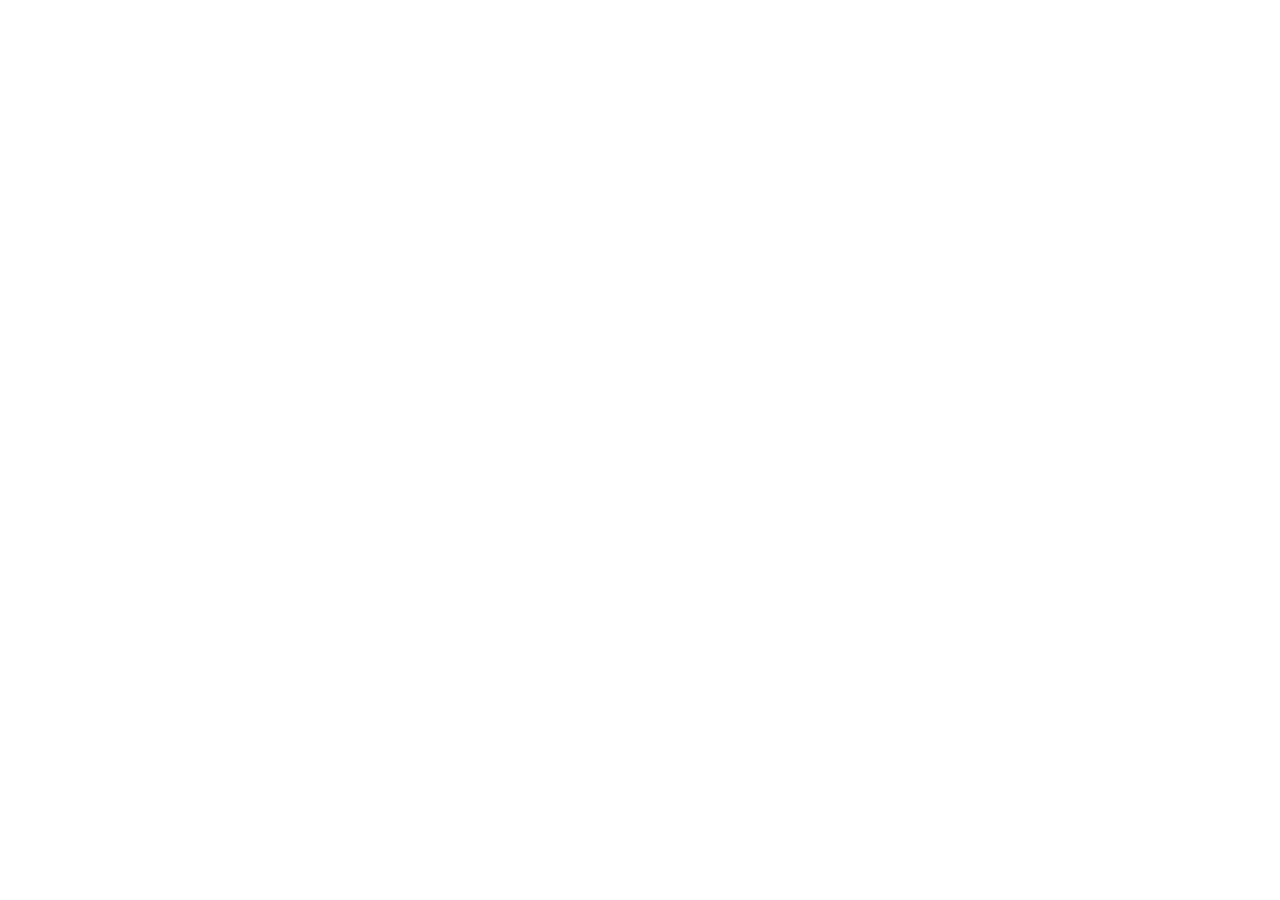
==== index.html @ 981e5749 "css" ====
<!DOCTYPE html>
<html lang="pt-br
">
<head>
    <meta charset="UTF-8">
    <meta name="viewport" content="width=device-width, initial-scale=1.0">
    <link rel="shortcut icon" href="favicon.ico" type="image/x-icon">
    <title>Projeto Redes Sociais</title>
    <link rel="stylesheet" href="estilos.css">
    
</head>
<body>
    <main>
        <section id="telefone">

        </section>
        <section id="redes-sociais">
            
        </section>
    </main>
</body>
</html>
---- estilos.css ----
@charset "UTF-8";
*{
    margin: 0px;
    padding: 0px;
    font-family: Arial, Helvetica, sans-serif;
}
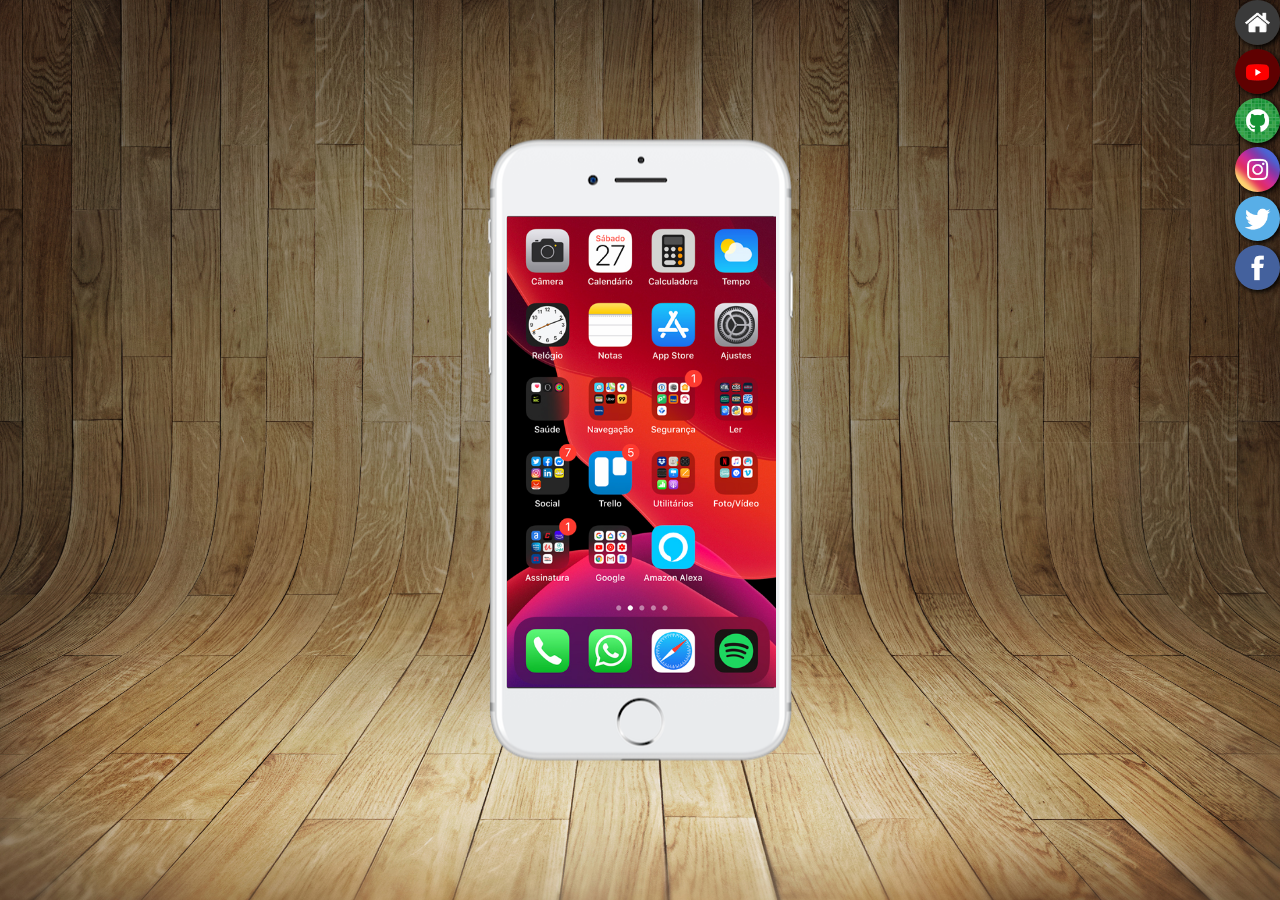
==== commit 45632be1: "css and html update" ====
--- a/index.html
+++ b/index.html
@@ -12,10 +12,16 @@
 <body>
     <main>
         <section id="telefone">
-
+            <iframe src="home.html" name="tela" id="tela" frameborder="0">Seu navegador não é compativel</iframe>
         </section>
-        <section id="redes-sociais">
-            
+        <section id="redes">
+            <a href="#" target="tela"><img src="imgs/imagens/logo-home.jpg" alt="home" class="logo"></a> <br>
+            <a href="#" target="tela"><img src="imgs/imagens/logo-youtube.jpg" alt="youtube" class="logo"></a>
+            <br>
+            <a href="#" target="tela"><img src="imgs/imagens/logo-github.jpg" alt="github" class="logo"></a><br>
+            <a href="#" target="tela"><img src="imgs/imagens/logo-instagram.jpg" alt="instagram" class="logo"></a><br>
+            <a href="#" target="tela"><img src="imgs/imagens/logo-twitter.jpg" alt="twitter" class="logo"></a><br>
+            <a href="#" target="tela"><img src="imgs/imagens/logo-facebook.jpg" alt="facebook" class="logo"></a><br>
         </section>
     </main>
 </body>
--- a/estilos.css
+++ b/estilos.css
@@ -3,4 +3,52 @@
     margin: 0px;
     padding: 0px;
     font-family: Arial, Helvetica, sans-serif;
+}
+
+html,body{
+    height: 100vh;
+    width: 100vw;
+    background: url(imgs/imagens/fundo-madeira.jpg) top center no-repeat fixed;
+    background-size: cover;
+
+}
+main{
+    height: 100vh;
+    position: relative;
+}
+
+section#telefone{
+    position: absolute;
+    top: 50%;
+    left: 50%;
+    transform: translate(-50%, -50%);
+    height: 627px;
+    width: 310px;
+    background: url(imgs/imagens/frame-iphone.png) no-repeat;
+}
+
+iframe#tela{
+   position: relative;
+   top: 80px;
+   left: 22px;
+   width: 269px;
+   height: 471px;
+}
+section#redes{
+    text-align: right;
+}
+section#redes img{
+    width: 45px;
+    height: 45px;
+    border-radius: 50%;
+    box-shadow: 2px 2px 5px black;
+    box-sizing: border-box;
+
+}
+
+section#redes img:hover{
+    border: 2px solid white;
+    transform: translate(-3px, -3px);
+    box-shadow: 5px 5px 10px black;
+    transition: transform .2s, border 1s;
 }
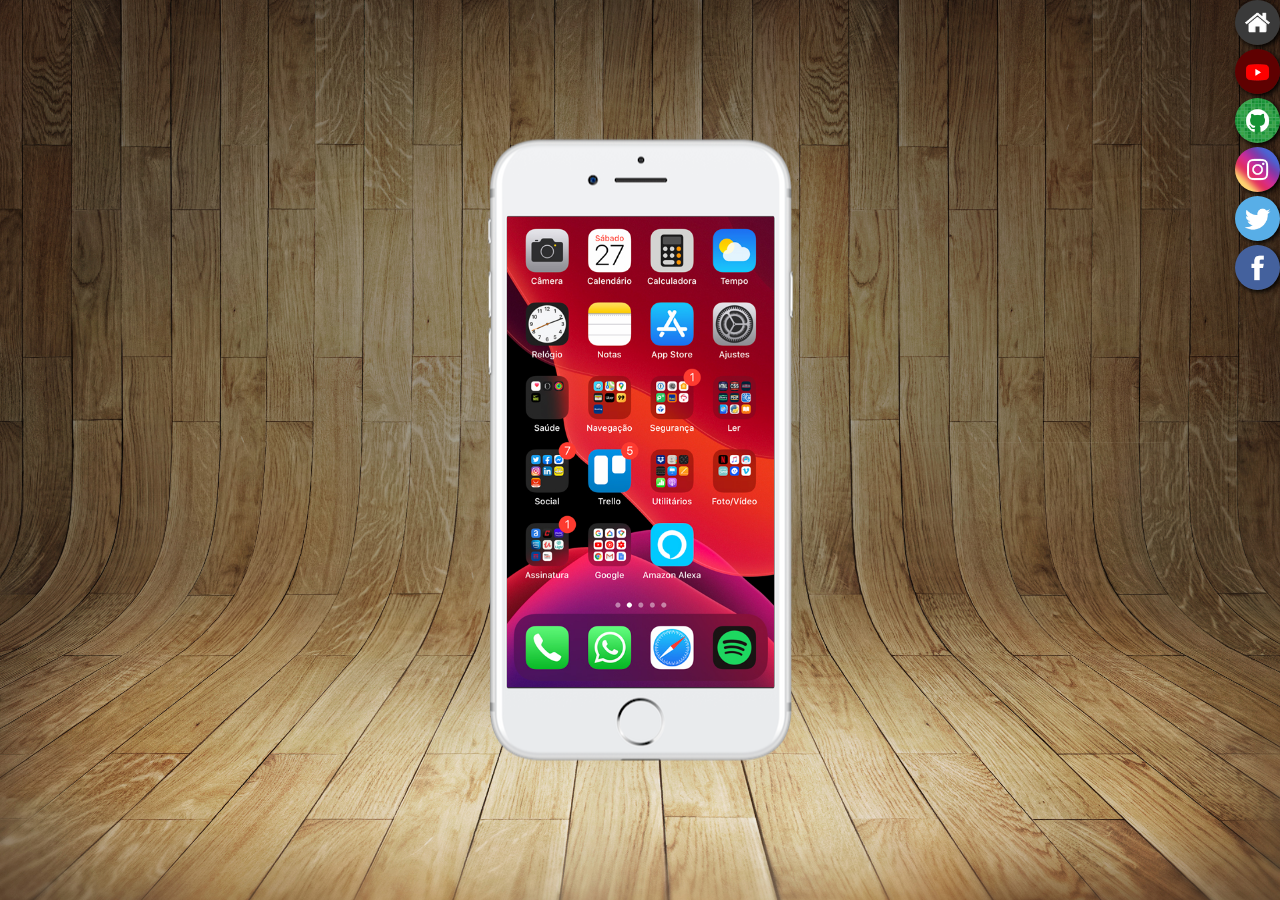
==== commit 11c62e19: "css upadate" ====
--- a/index.html
+++ b/index.html
@@ -15,11 +15,11 @@
             <iframe src="home.html" name="tela" id="tela" frameborder="0">Seu navegador não é compativel</iframe>
         </section>
         <section id="redes">
-            <a href="#" target="tela"><img src="imgs/imagens/logo-home.jpg" alt="home" class="logo"></a> <br>
-            <a href="#" target="tela"><img src="imgs/imagens/logo-youtube.jpg" alt="youtube" class="logo"></a>
+            <a href="home.html" target="tela"><img src="imgs/imagens/logo-home.jpg" alt="home" class="logo"></a> <br>
+            <a href="youtuber.html" target="tela"><img src="imgs/imagens/logo-youtube.jpg" alt="youtube" class="logo"></a>
             <br>
-            <a href="#" target="tela"><img src="imgs/imagens/logo-github.jpg" alt="github" class="logo"></a><br>
-            <a href="#" target="tela"><img src="imgs/imagens/logo-instagram.jpg" alt="instagram" class="logo"></a><br>
+            <a href="github.html" target="tela"><img src="imgs/imagens/logo-github.jpg" alt="github" class="logo"></a><br>
+            <a href="instagram.html" target="tela"><img src="imgs/imagens/logo-instagram.jpg" alt="instagram" class="logo"></a><br>
             <a href="#" target="tela"><img src="imgs/imagens/logo-twitter.jpg" alt="twitter" class="logo"></a><br>
             <a href="#" target="tela"><img src="imgs/imagens/logo-facebook.jpg" alt="facebook" class="logo"></a><br>
         </section>
--- a/estilos.css
+++ b/estilos.css
@@ -31,7 +31,7 @@
    position: relative;
    top: 80px;
    left: 22px;
-   width: 269px;
+   width: 267px;
    height: 471px;
 }
 section#redes{
